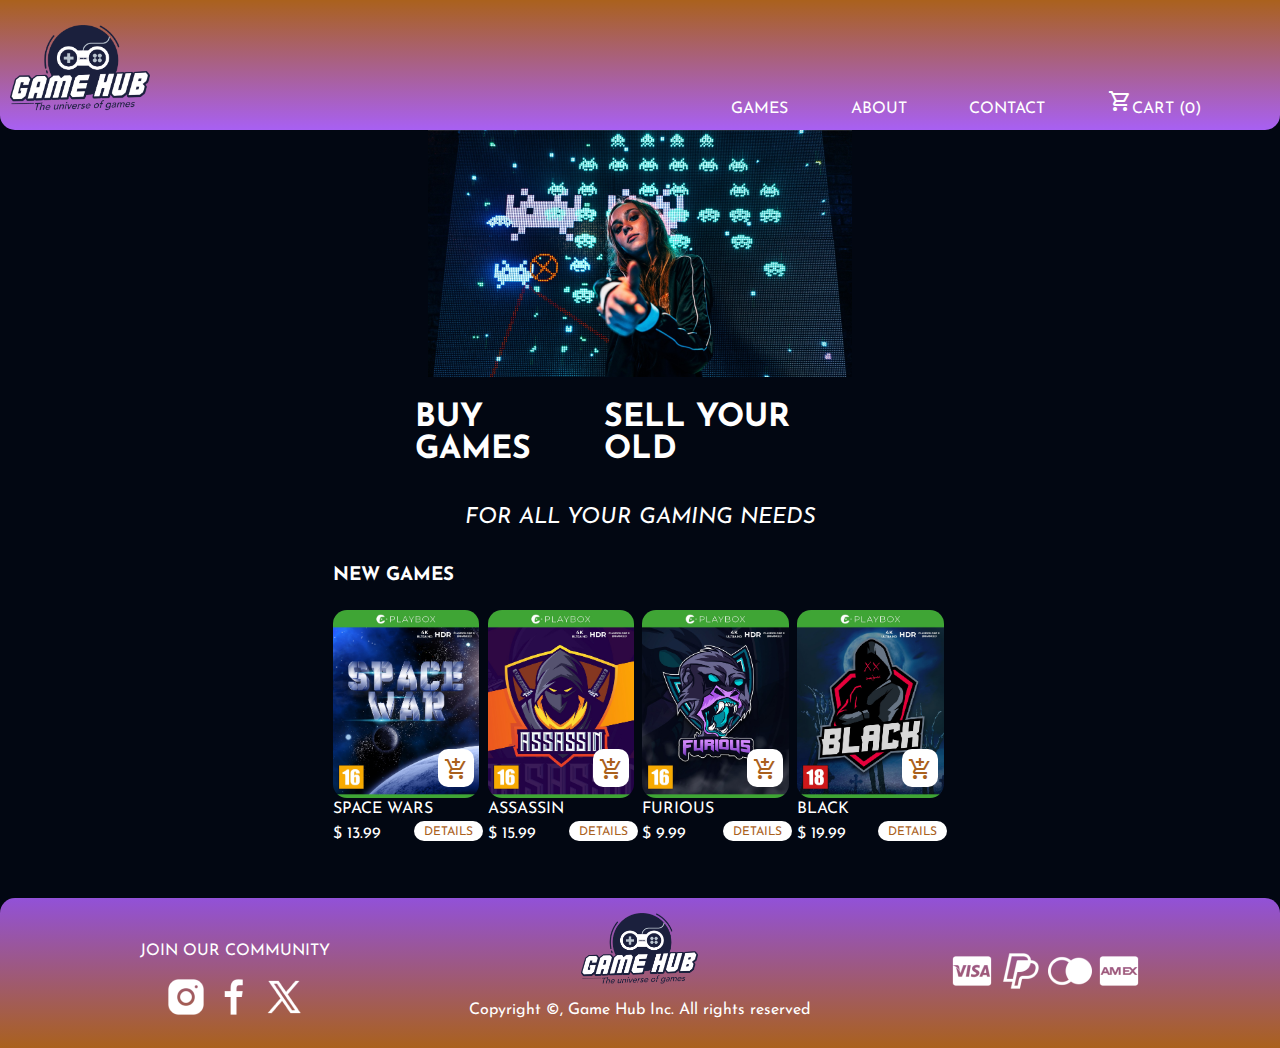
==== index.html @ 39b7601a "Refactoring styling sheets" ====
<!DOCTYPE html>
<html lang="en">
  <head>
    <meta charset="UTF-8" />
    <meta name="viewport" content="width=device-width, initial-scale=1.0" />
    <meta name="theme-color" content="aa611d" />
    <title>Game Hub</title>
    <link rel="stylesheet" href="src/css/styles.css" />
    <link rel="preconnect" href="https://fonts.googleapis.com" />
    <link rel="preconnect" href="https://fonts.gstatic.com" crossorigin />
    <link
      href="https://fonts.googleapis.com/css2?family=Josefin+Sans:ital,wght@0,100..700;1,100..700&display=swap"
      rel="stylesheet"
    />
    <link
      href="https://fonts.googleapis.com/css2?family=Material+Symbols+Outlined"
      rel="stylesheet"
    />
  </head>
  <body class="flex-wrapper">
    <header>
      <nav>
        <div class="navigation-div div-flex-row">
          <a href="index.html"
            ><img
              class="header-logo"
              src="assets/images/GameHub_Logo.png"
              alt="Game Hub logo"
          /></a>

          <div class="navigation-links-div">
            <ul class="navigation-links div-flex-row">
              <li><a href="games.html">GAMES</a></li>
              <li><a href="about.html">ABOUT</a></li>
              <li><a href="contact.html">CONTACT</a></li>
              <li>
                <a href="shopping-cart.html"
                  ><span class="material-symbols-outlined size-36"
                    >shopping_cart</span
                  >CART (0)</a
                >
              </li>
            </ul>
            </div>
          </div>
        </nav>
    </header>
    <main>
      <div class="content">
        <section>
          <div class="picture-slogan-content">
            <div>
              <img
                src="assets/images/Gamergirl.png"
                alt="gamergirl"
              />
            </div>
            <div id="slogans">
              <h1 class="slogan-mainpage">BUY GAMES</h1>
              <h1 class="slogan-mainpage">SELL YOUR OLD</h1>
            </div>
            <h2 class="slogan2">FOR ALL YOUR GAMING NEEDS</h2>
          </div>
        </section>
        <section>
          <div class="new-games">
            <h3 class="section-head">NEW GAMES</h3>

            <div class="game-row">
              <div class="game-column">
                <a href="game_spacewar.html">
                  <img
                    src="assets/images/GameHub_covers6.jpg"
                    class="gameCover"
                    alt="Space Wars Cover"
                  />
                </a>
                <div class="div-btn-add-to-shopping-cart">
                  <a class="btn btn-add-to-shopping-cart" href="#button-press">
                  <span class="material-symbols-outlined size-32">
                    add_shopping_cart
                  </span>
                </a>
              </div>

                <p class="game-title">SPACE WARS</p>
                <div class="game-details">
                  <p class="price">$ 13.99</p>
                  <a class="btn btn-details" href="game_spacewar.html">DETAILS</a>
                </div>
              </div>
              <div class="game-column">
                <a href="game_spacewar.html">
                  <img
                    src="assets/images/GameHub_covers5.jpg"
                    class="gameCover"
                    alt="Assassin Cover"
                  />
                </a>
                <div class="div-btn-add-to-shopping-cart">
                  <a class="btn btn-add-to-shopping-cart" href="#button-press">
                  <span class="material-symbols-outlined size-32">
                    add_shopping_cart
                  </span>
                </a>
              </div>
                <p class="game-title">ASSASSIN</p>
                <div class="game-details">
                  <p class="price">$ 15.99</p>
                  <a class="btn btn-details" href="game_spacewar.html">DETAILS</a>
                </div>
              </div>
              <div class="game-column">
                <a href="game_spacewar.html">
                  <img
                    src="assets/images/GameHub_covers4.jpg"
                    class="gameCover"
                    alt="Furious Cover"
                  />
                </a>
                <div class="div-btn-add-to-shopping-cart">
                  <a class="btn btn-add-to-shopping-cart" href="#button-press">
                  <span class="material-symbols-outlined size-32">
                    add_shopping_cart
                  </span>
                </a>
              </div>
                <p class="game-title">FURIOUS</p>
                <div class="game-details">
                  <p class="price">$ 9.99</p>
                  <a class="btn btn-details" href="game_spacewar.html">DETAILS</a>
                </div>
              </div>
              <div class="game-column">
                <a href="game_spacewar.html">
                  <img
                    src="assets/images/GameHub_covers3.jpg"
                    class="gameCover"
                    alt="Black Cover"
                  />
                </a>
                <div class="div-btn-add-to-shopping-cart">
                  <a class="btn btn-add-to-shopping-cart" href="#button-press">
                  <span class="material-symbols-outlined size-32">
                    add_shopping_cart
                  </span>
                </a>
              </div>
                <p class="game-title">BLACK</p>
                <div class="game-details">
                  <p class="price">$ 19.99</p>
                  <a class="btn btn-details" href="game_spacewar.html">DETAILS</a>
                </div>
              </div>
            </div>
          </div>
        
        </section>
      </div>
      <div id="button-press" class="overlay">
        <div class="modal">
          <h2>GAME ADDED SUCCESSFULLY</h2>
          <div class="modal-content">
            <a class="close" href="home-added-item.html">&times;</a>
            <span class="material-symbols-outlined" id="checked">
              check
            </span>
          </div>
        </div>
      </div>
    </main>
    <div class="wrapper">
      <footer>
        <div class="social-div">
          <p class="social-media-text">JOIN OUR COMMUNITY</p>
          <div>
            <a href="https://www.instagram.com"><img
              src="assets/images/Instagram.png"
              class="social-media-icon"
              alt="Instagram"
            /></a>
            <a href="https://www.facebook.com">
              <img
                src="assets/images/Facebook.png"
                class="social-media-icon"
                alt="Facebook"
            />
          </a>
            <a href="https://www.x.com">
              <img
                src="assets/images/TwitterX.png"
                class="social-media-icon"
                alt="X"
              />
            </a>
          </div>
        </div>
        <div class="footer-logo-div">
          <img
            src="assets/images/GameHub_Logo.png"
            class="footer-logo"
            alt="Game Hub Logo"
          />
          <p>Copyright &copy;, Game Hub Inc. All rights reserved</p>
        </div>

        <div>
          <img src="assets/images/Visa.png" alt="VISA" />
          <img src="assets/images/PayPal.png" alt="PayPal" />
          <img src="assets/images/MasterCard.png" alt="MasterCard" />
          <img src="assets/images/American_Express.png" alt="AmEx" />
        </div>
      </footer>
    </div>
  </body>
</html>
---- src/css/styles.css ----
@import url(./home.css);
@import url(./contact.css);
@import url(./about.css);
@import url(./games.css);
@import url(./shopping-cart.css);
@import url(./game-details-page.css);

body {
  max-width: 100%;
  color: #fff;
  background: #020712;
  font-family: "Josefin Sans", sans-serif;
  margin: 0;
}

main {
  flex: 1;
}

.section-head {
  margin-bottom: 25px;
}

.content {
  display: flex;
  flex-direction: column;
  justify-content: space-around;
}

.div-flex-column {
  display: flex;
  flex-direction: column;
}

.div-flex-row {
  display: flex;
  flex-direction: row;
}

nav {
  height: 130px;
  border-radius: 0 0 15px 15px;
  background: linear-gradient(#aa611d, #A860F3);
  width: 100%;
}

.active {
  border: #020712 solid 4px;
  border-radius: 15px;
}

.navigation-div {
  justify-content: space-between;
  width: 95%;
  align-items: baseline;
}


.header-logo {
  width: auto;
  height: 88px;
  margin-top: 25px;
  margin-left: 10px;
}


li {
  padding: 11px 15px 11px 15px;
}

.page-header {
  margin-bottom: 40px;
  text-transform: uppercase;
  font-size: 40px;
}

.price {
  margin-top: 13px
}

.gameCover {
  height: 188px;
  width: auto;
  border-radius: 14px;
}

a {
  color: #fff;
  text-decoration: none;
}

.navigation-links {
  list-style-type: none;
  justify-content: space-between;
  width: 500px;
  align-items: baseline;
}

@media (300px <=width <=730px) {
  footer {
    height: 364px;
    flex-direction: column;
    align-items: center;
  }

  .navigation-links {
    list-style-type: none;
    display: flex;
    flex-direction: column;
    justify-content: space-evenly;
    align-items: Start;
    width: 100%;
    height: 100%;
    margin: 0px;
    padding: 0px;
  }

  .navigation-div {
    display: flex;
    flex-direction: row;
    justify-content: space-between;
    width: 95%;
    align-items: center;
    height: 100%;
  }

  .navigation-links-div {
    height: 100%;
  }

  nav {
    height: 160px;
  }
}

@media (width > 730px) {
  footer {
    height: 150px;
    flex-direction: row;
    align-items: center;
    justify-content: space-evenly;
  }

}

footer {
  border-radius: 15px 15px 0 0;
  display: flex;
  background: linear-gradient(#9251d8, #aa611d);
  width: 100%;
  margin: 0px;

}

.wrapper {
  min-height: 100%;
}

.footer-logo {
  width: 117px;
  height: 73px;
}

.btn {
  text-decoration: none;
  background-color: #fff;
  color: #aa611d;
  border-radius: 10px;
}

.btn-add-to-shopping-cart {
  padding: 20px 6px 2px 6px;
}

.div-btn-add-to-shopping-cart {
  position: relative;
  top: -45px;
  left: 105px;
  width: 20px;
}

.footer-logo-div {
  display: flex;
  flex-direction: column;
  align-items: center;
  margin-bottom: 40px;
  margin-top: 40px;
}

.social-media-text {
  margin-top: 20px;

}

.btn-details {
  background: #fff;
  color: #aa611d;
  border-radius: 25px;
  font-family: inherit;
  padding: 5px 10px;
  font-size: 12px;
  margin-top: 8px;
  height: 10px;
}

.flex-wrapper {
  display: flex;
  min-height: 100vh;
  flex-direction: column;
}



.add-shopping-cart:hover,
.details:hover {
  background: #CECECE;
}

.add-shopping-cart:active,
.details:active {
  background: #AAA9A9;
  color: #FFF;

}

.social-div {
  display: flex;
  flex-direction: column;
  align-items: center;
}
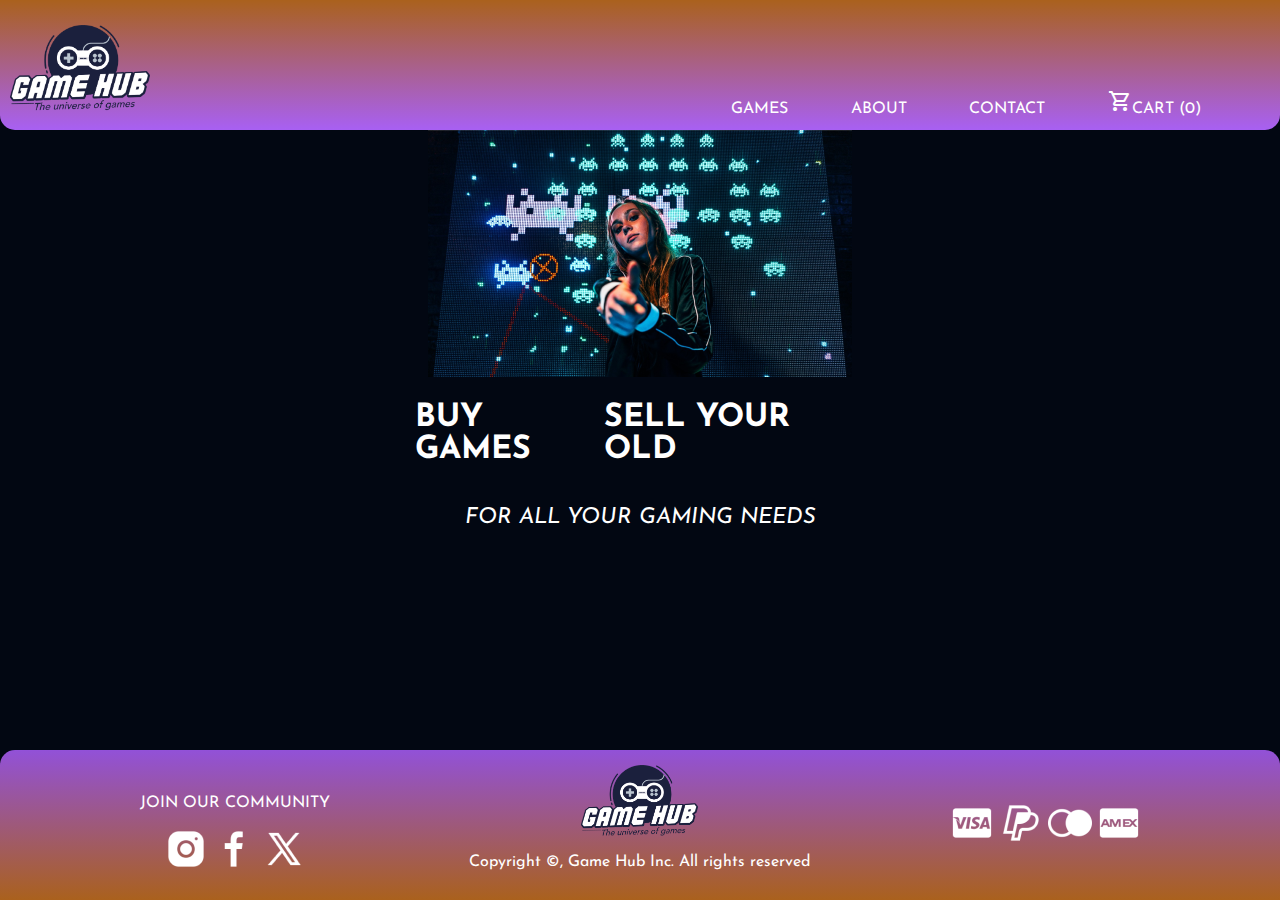
==== commit 621858a3: "Adding javascript fetching of games from API" ====
--- a/index.html
+++ b/index.html
@@ -4,6 +4,10 @@
     <meta charset="UTF-8" />
     <meta name="viewport" content="width=device-width, initial-scale=1.0" />
     <meta name="theme-color" content="aa611d" />
+    <meta
+      name="description"
+      content="Game Hub - Buy games and sell your old!"
+    />
     <title>Game Hub</title>
     <link rel="stylesheet" href="src/css/styles.css" />
     <link rel="preconnect" href="https://fonts.googleapis.com" />
@@ -41,19 +45,16 @@
                 >
               </li>
             </ul>
-            </div>
           </div>
-        </nav>
+        </div>
+      </nav>
     </header>
     <main>
       <div class="content">
         <section>
           <div class="picture-slogan-content">
             <div>
-              <img
-                src="assets/images/Gamergirl.png"
-                alt="gamergirl"
-              />
+              <img src="assets/images/Gamergirl.png" alt="gamergirl" />
             </div>
             <div id="slogans">
               <h1 class="slogan-mainpage">BUY GAMES</h1>
@@ -62,109 +63,13 @@
             <h2 class="slogan2">FOR ALL YOUR GAMING NEEDS</h2>
           </div>
         </section>
-        <section>
-          <div class="new-games">
-            <h3 class="section-head">NEW GAMES</h3>
-
-            <div class="game-row">
-              <div class="game-column">
-                <a href="game_spacewar.html">
-                  <img
-                    src="assets/images/GameHub_covers6.jpg"
-                    class="gameCover"
-                    alt="Space Wars Cover"
-                  />
-                </a>
-                <div class="div-btn-add-to-shopping-cart">
-                  <a class="btn btn-add-to-shopping-cart" href="#button-press">
-                  <span class="material-symbols-outlined size-32">
-                    add_shopping_cart
-                  </span>
-                </a>
-              </div>
-
-                <p class="game-title">SPACE WARS</p>
-                <div class="game-details">
-                  <p class="price">$ 13.99</p>
-                  <a class="btn btn-details" href="game_spacewar.html">DETAILS</a>
-                </div>
-              </div>
-              <div class="game-column">
-                <a href="game_spacewar.html">
-                  <img
-                    src="assets/images/GameHub_covers5.jpg"
-                    class="gameCover"
-                    alt="Assassin Cover"
-                  />
-                </a>
-                <div class="div-btn-add-to-shopping-cart">
-                  <a class="btn btn-add-to-shopping-cart" href="#button-press">
-                  <span class="material-symbols-outlined size-32">
-                    add_shopping_cart
-                  </span>
-                </a>
-              </div>
-                <p class="game-title">ASSASSIN</p>
-                <div class="game-details">
-                  <p class="price">$ 15.99</p>
-                  <a class="btn btn-details" href="game_spacewar.html">DETAILS</a>
-                </div>
-              </div>
-              <div class="game-column">
-                <a href="game_spacewar.html">
-                  <img
-                    src="assets/images/GameHub_covers4.jpg"
-                    class="gameCover"
-                    alt="Furious Cover"
-                  />
-                </a>
-                <div class="div-btn-add-to-shopping-cart">
-                  <a class="btn btn-add-to-shopping-cart" href="#button-press">
-                  <span class="material-symbols-outlined size-32">
-                    add_shopping_cart
-                  </span>
-                </a>
-              </div>
-                <p class="game-title">FURIOUS</p>
-                <div class="game-details">
-                  <p class="price">$ 9.99</p>
-                  <a class="btn btn-details" href="game_spacewar.html">DETAILS</a>
-                </div>
-              </div>
-              <div class="game-column">
-                <a href="game_spacewar.html">
-                  <img
-                    src="assets/images/GameHub_covers3.jpg"
-                    class="gameCover"
-                    alt="Black Cover"
-                  />
-                </a>
-                <div class="div-btn-add-to-shopping-cart">
-                  <a class="btn btn-add-to-shopping-cart" href="#button-press">
-                  <span class="material-symbols-outlined size-32">
-                    add_shopping_cart
-                  </span>
-                </a>
-              </div>
-                <p class="game-title">BLACK</p>
-                <div class="game-details">
-                  <p class="price">$ 19.99</p>
-                  <a class="btn btn-details" href="game_spacewar.html">DETAILS</a>
-                </div>
-              </div>
-            </div>
-          </div>
-        
-        </section>
       </div>
       <div id="button-press" class="overlay">
         <div class="modal">
           <h2>GAME ADDED SUCCESSFULLY</h2>
           <div class="modal-content">
             <a class="close" href="home-added-item.html">&times;</a>
-            <span class="material-symbols-outlined" id="checked">
-              check
-            </span>
+            <span class="material-symbols-outlined" id="checked"> check </span>
           </div>
         </div>
       </div>
@@ -174,18 +79,20 @@
         <div class="social-div">
           <p class="social-media-text">JOIN OUR COMMUNITY</p>
           <div>
-            <a href="https://www.instagram.com"><img
-              src="assets/images/Instagram.png"
-              class="social-media-icon"
-              alt="Instagram"
-            /></a>
+            <a href="https://www.instagram.com">
+              <img
+                src="assets/images/Instagram.png"
+                class="social-media-icon"
+                alt="Instagram"
+              />
+            </a>
             <a href="https://www.facebook.com">
               <img
                 src="assets/images/Facebook.png"
                 class="social-media-icon"
                 alt="Facebook"
-            />
-          </a>
+              />
+            </a>
             <a href="https://www.x.com">
               <img
                 src="assets/images/TwitterX.png"
@@ -212,5 +119,6 @@
         </div>
       </footer>
     </div>
+    <script src="JS/javascript.js"></script>
   </body>
-</html>+</html>
--- a/src/css/styles.css
+++ b/src/css/styles.css
@@ -47,6 +47,11 @@
 .active {
   border: #020712 solid 4px;
   border-radius: 15px;
+  padding: 6px;
+}
+
+.passive {
+  padding: 6px
 }
 
 .navigation-div {
@@ -164,12 +169,12 @@
 .btn {
   text-decoration: none;
   background-color: #fff;
-  color: #aa611d;
   border-radius: 10px;
 }
 
 .btn-add-to-shopping-cart {
   padding: 20px 6px 2px 6px;
+  color: #aa611d;
 }
 
 .div-btn-add-to-shopping-cart {
